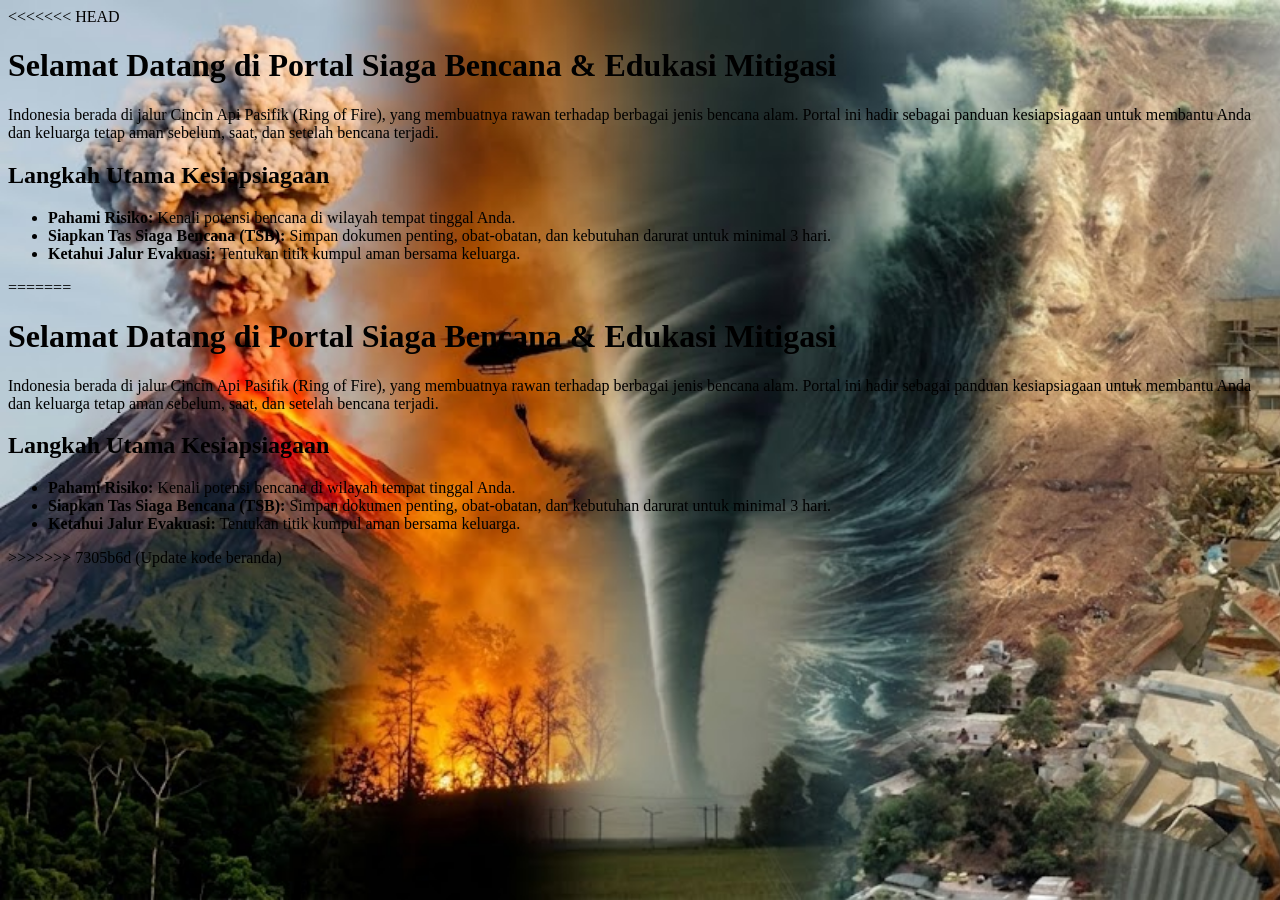
==== index.html @ dd017dc7 "Add files via upload" ====
<<<<<<< HEAD
<!DOCTYPE html>
<html lang="id">
<head>
    <title>Document</title>
    <link rel="stylesheet" href="css/style1.css">
</head>
    <body class="bground-beranda" >
        <h1>Selamat Datang di Portal Siaga Bencana & Edukasi Mitigasi</h1>
        <p>Indonesia berada di jalur Cincin Api Pasifik (Ring of Fire), yang membuatnya rawan terhadap berbagai jenis bencana alam. Portal ini hadir sebagai panduan kesiapsiagaan untuk membantu Anda dan keluarga tetap aman sebelum, saat, dan setelah bencana terjadi.</p>

        <div class="card">
            <h2>Langkah Utama Kesiapsiagaan</h2>
            <ul>
                <li><strong>Pahami Risiko:</strong> Kenali potensi bencana di wilayah tempat tinggal Anda.</li>
                <li><strong>Siapkan Tas Siaga Bencana (TSB):</strong> Simpan dokumen penting, obat-obatan, dan kebutuhan darurat untuk minimal 3 hari.</li>
                <li><strong>Ketahui Jalur Evakuasi:</strong> Tentukan titik kumpul aman bersama keluarga.</li>
            </ul>
        </div>
    </body>
=======
<!DOCTYPE html>
<html lang="id">
<head>
    <title>Beranda</title>
    <link rel="stylesheet" href="css/style1.css">
</head>
    <body class="bground-beranda" >
        <h1>Selamat Datang di Portal Siaga Bencana & Edukasi Mitigasi</h1>
        <p>Indonesia berada di jalur Cincin Api Pasifik (Ring of Fire), yang membuatnya rawan terhadap berbagai jenis bencana alam. Portal ini hadir sebagai panduan kesiapsiagaan untuk membantu Anda dan keluarga tetap aman sebelum, saat, dan setelah bencana terjadi.</p>

        <div class="card">
            <h2>Langkah Utama Kesiapsiagaan</h2>
            <ul>
                <li><strong>Pahami Risiko:</strong> Kenali potensi bencana di wilayah tempat tinggal Anda.</li>
                <li><strong>Siapkan Tas Siaga Bencana (TSB):</strong> Simpan dokumen penting, obat-obatan, dan kebutuhan darurat untuk minimal 3 hari.</li>
                <li><strong>Ketahui Jalur Evakuasi:</strong> Tentukan titik kumpul aman bersama keluarga.</li>
            </ul>
        </div>
    </body>
>>>>>>> 7305b6d (Update kode beranda)
</html>
---- css/style1.css ----
<<<<<<< HEAD
*{
    font-family: 'Poppins', sans-serif;
}

body.bground-beranda{
    background-image: url(../Foto/beranda.jpeg);
    background-repeat: no-repeat;
    background-size: cover;
=======
*{
    font-family: 'Poppins', sans-serif;
}

body.bground-beranda{
    background-image: url(../Foto/beranda.jpeg);
    background-repeat: no-repeat;
    background-size: cover;
>>>>>>> 7305b6d (Update kode beranda)
}
---- css/style1.css ----
<<<<<<< HEAD
*{
    font-family: 'Poppins', sans-serif;
}

body.bground-beranda{
    background-image: url(../Foto/beranda.jpeg);
    background-repeat: no-repeat;
    background-size: cover;
=======
*{
    font-family: 'Poppins', sans-serif;
}

body.bground-beranda{
    background-image: url(../Foto/beranda.jpeg);
    background-repeat: no-repeat;
    background-size: cover;
>>>>>>> 7305b6d (Update kode beranda)
}
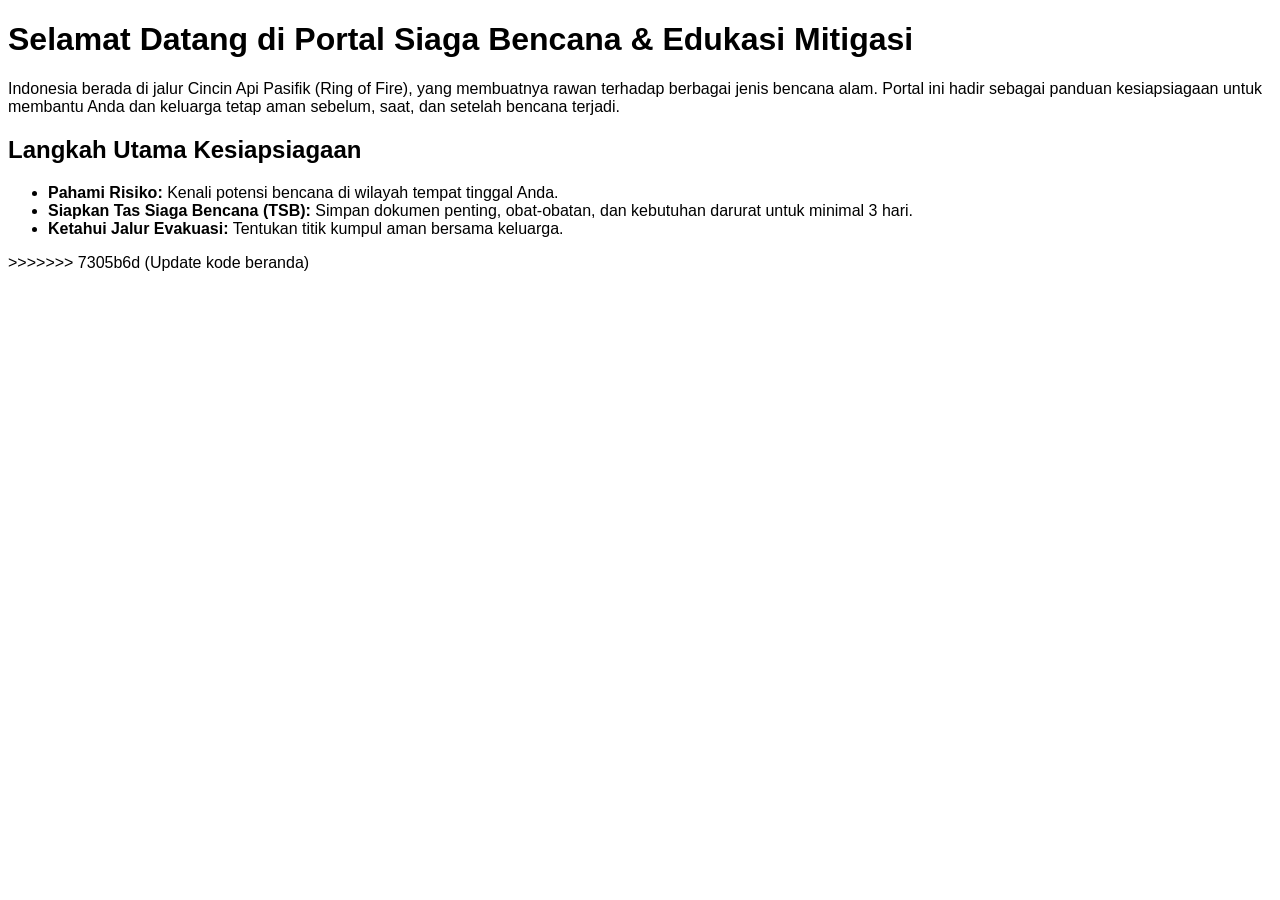
==== commit 038a5368: "terbaru" ====
--- a/index.html
+++ b/index.html
@@ -1,24 +1,3 @@
-<<<<<<< HEAD
-<!DOCTYPE html>
-<html lang="id">
-<head>
-    <title>Document</title>
-    <link rel="stylesheet" href="css/style1.css">
-</head>
-    <body class="bground-beranda" >
-        <h1>Selamat Datang di Portal Siaga Bencana & Edukasi Mitigasi</h1>
-        <p>Indonesia berada di jalur Cincin Api Pasifik (Ring of Fire), yang membuatnya rawan terhadap berbagai jenis bencana alam. Portal ini hadir sebagai panduan kesiapsiagaan untuk membantu Anda dan keluarga tetap aman sebelum, saat, dan setelah bencana terjadi.</p>
-
-        <div class="card">
-            <h2>Langkah Utama Kesiapsiagaan</h2>
-            <ul>
-                <li><strong>Pahami Risiko:</strong> Kenali potensi bencana di wilayah tempat tinggal Anda.</li>
-                <li><strong>Siapkan Tas Siaga Bencana (TSB):</strong> Simpan dokumen penting, obat-obatan, dan kebutuhan darurat untuk minimal 3 hari.</li>
-                <li><strong>Ketahui Jalur Evakuasi:</strong> Tentukan titik kumpul aman bersama keluarga.</li>
-            </ul>
-        </div>
-    </body>
-=======
 <!DOCTYPE html>
 <html lang="id">
 <head>
--- a/css/style1.css
+++ b/css/style1.css
@@ -1,20 +1,3 @@
-<<<<<<< HEAD
-*{
-    font-family: 'Poppins', sans-serif;
-}
-
-body.bground-beranda{
-    background-image: url(../Foto/beranda.jpeg);
-    background-repeat: no-repeat;
-    background-size: cover;
-=======
 *{
     font-family: 'Poppins', sans-serif;
-}
-
-body.bground-beranda{
-    background-image: url(../Foto/beranda.jpeg);
-    background-repeat: no-repeat;
-    background-size: cover;
->>>>>>> 7305b6d (Update kode beranda)
 }
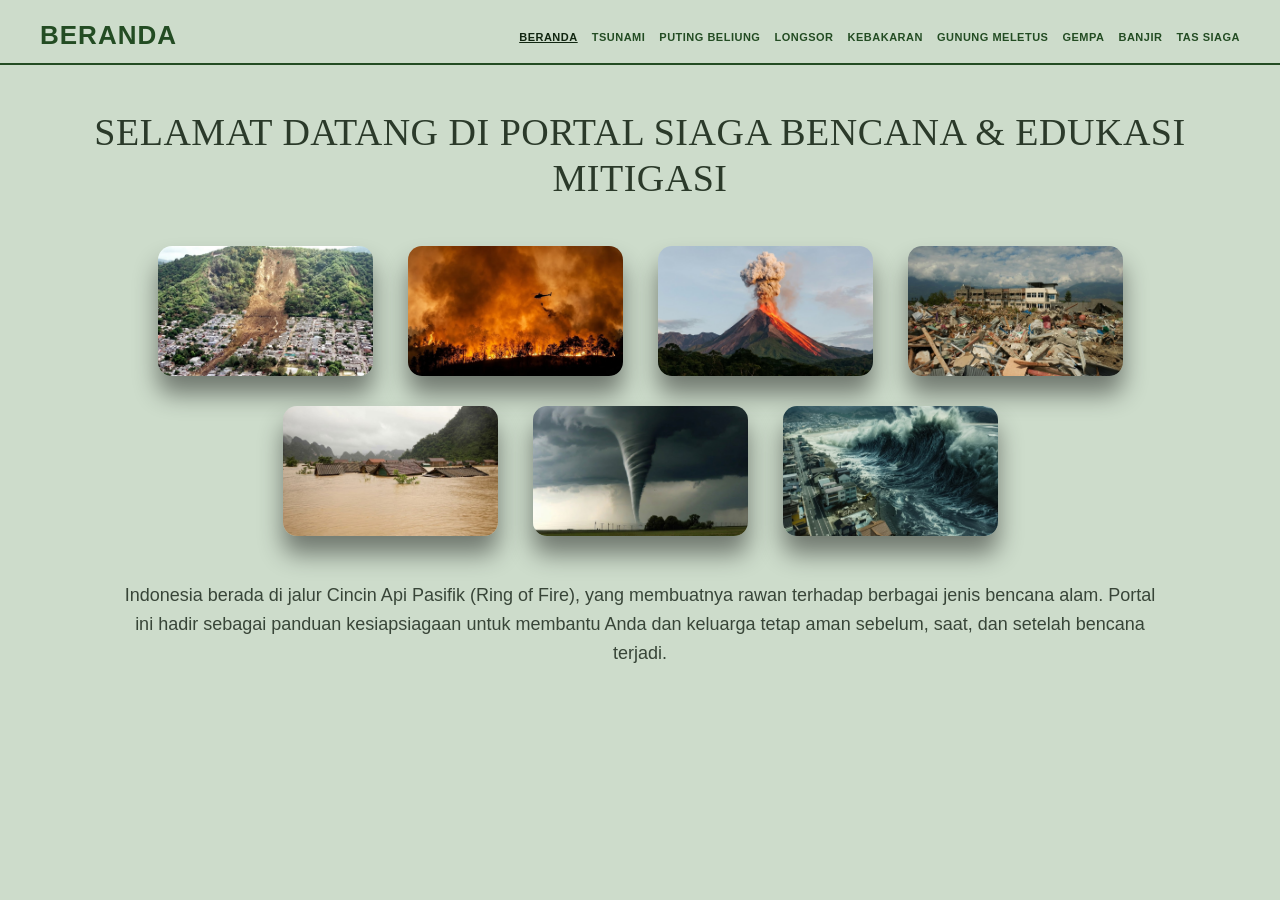
==== commit 40d748c2: "membuat tampilan beranda" ====
--- a/index.html
+++ b/index.html
@@ -1,21 +1,78 @@
 <!DOCTYPE html>
 <html lang="id">
 <head>
-    <title>Beranda</title>
+    <meta charset="UTF-8">
+    <meta name="viewport" content="width=device-width, initial-scale=1.0">
+    <title>Beranda - Portal Siaga Bencana</title>
+    
+    <!-- Memanggil CSS dari folder css/ -->
     <link rel="stylesheet" href="css/style1.css">
+    <link rel="stylesheet" href="css/responsif.css">
 </head>
-    <body class="bground-beranda" >
-        <h1>Selamat Datang di Portal Siaga Bencana & Edukasi Mitigasi</h1>
-        <p>Indonesia berada di jalur Cincin Api Pasifik (Ring of Fire), yang membuatnya rawan terhadap berbagai jenis bencana alam. Portal ini hadir sebagai panduan kesiapsiagaan untuk membantu Anda dan keluarga tetap aman sebelum, saat, dan setelah bencana terjadi.</p>
+<body>
 
-        <div class="card">
-            <h2>Langkah Utama Kesiapsiagaan</h2>
-            <ul>
-                <li><strong>Pahami Risiko:</strong> Kenali potensi bencana di wilayah tempat tinggal Anda.</li>
-                <li><strong>Siapkan Tas Siaga Bencana (TSB):</strong> Simpan dokumen penting, obat-obatan, dan kebutuhan darurat untuk minimal 3 hari.</li>
-                <li><strong>Ketahui Jalur Evakuasi:</strong> Tentukan titik kumpul aman bersama keluarga.</li>
-            </ul>
+    <!-- Navigasi Atas -->
+    <header>
+        <div class="navbar">
+            <div class="logo">BERANDA</div>
+            <nav>
+                <ul>
+                    <li><a href="index.html" class="active">BERANDA</a></li>
+                    <li><a href="pages/tsunami.html">TSUNAMI</a></li>
+                    <li><a href="pages/puting-beliung.html">PUTING BELIUNG</a></li>
+                    <li><a href="pages/longsor.html">LONGSOR</a></li>
+                    <li><a href="pages/kebakaran.html">KEBAKARAN</a></li>
+                    <li><a href="pages/gunung-meletus.html">GUNUNG MELETUS</a></li>
+                    <li><a href="pages/gempa.html">GEMPA</a></li>
+                    <li><a href="pages/banjir.html">BANJIR</a></li>
+                    <li><a href="pages/tas-siaga.html">TAS SIAGA</a></li>
+                </ul>
+            </nav>
         </div>
-    </body>
->>>>>>> 7305b6d (Update kode beranda)
+    </header>
+
+    <!-- Konten Utama -->
+    <main class="container">
+        <!-- Judul Utama -->
+        <h1 class="main-title">SELAMAT DATANG DI PORTAL SIAGA BENCANA & EDUKASI MITIGASI</h1>
+
+        <!-- Galeri Gambar Bencana -->
+        <div class="gallery-container">
+            <!-- Baris Atas (4 Gambar) -->
+            <div class="row row-top">
+                <div class="card">
+                    <img src="Foto/longsor.jpeg" alt="Longsor">
+                </div>
+                <div class="card">
+                    <img src="Foto/kebakaran.jpeg" alt="Kebakaran">
+                </div>
+                <div class="card">
+                    <img src="Foto/gunung-meletus.jpeg" alt="Gunung Meletus">
+                </div>
+                <div class="card">
+                    <img src="Foto/gempa.jpeg" alt="Gempa">
+                </div>
+            </div>
+
+            <!-- Baris Bawah (3 Gambar) -->
+            <div class="row row-bottom">
+                <div class="card">
+                    <img src="Foto/banjir.jpeg" alt="Banjir">
+                </div>
+                <div class="card">
+                    <img src="Foto/puting-beliung.jpeg" alt="Puting Beliung">
+                </div>
+                <div class="card">
+                    <img src="Foto/tsunami.jpeg" alt="Tsunami">
+                </div>
+            </div>
+        </div>
+
+        <!-- Paragraf Penjelas -->
+        <p class="description">
+            Indonesia berada di jalur Cincin Api Pasifik (Ring of Fire), yang membuatnya rawan terhadap berbagai jenis bencana alam. Portal ini hadir sebagai panduan kesiapsiagaan untuk membantu Anda dan keluarga tetap aman sebelum, saat, dan setelah bencana terjadi.
+        </p>
+    </main>
+
+</body>
 </html>
--- a/css/style1.css
+++ b/css/style1.css
@@ -1,3 +1,122 @@
-*{
+/* Reset Margin & Padding */
+* {
+    margin: 0;
+    padding: 0;
+    box-sizing: border-box;
+}
+
+body {
+    background-color: #cddccb; /* Warna latar hijau muda */
     font-family: 'Poppins', sans-serif;
+    color: #2b3a2a;
+}
+
+/* Header & Navigasi */
+header {
+    width: 100%;
+    padding: 20px 0 10px 0; /* Padding kiri & kanan 0 agar garis menyentuh tepi layar */
+}
+
+.navbar {
+    display: flex;
+    justify-content: space-between;
+    align-items: center;
+    border-bottom: 2px solid #234c23; /* Garis pembatas membentang penuh */
+    padding: 0 40px 12px 40px; /* Jarak teks logo dan menu diberi padding internal */
+}
+
+.logo {
+    font-size: 26px;
+    font-weight: 800;
+    color: #234c23;
+    letter-spacing: 1px;
+}
+
+nav ul {
+    display: flex;
+    list-style: none;
+    gap: 14px;
+}
+
+nav ul li a {
+    text-decoration: none;
+    font-size: 11px;
+    font-weight: 700;
+    color: #234c23;
+    text-transform: uppercase;
+    letter-spacing: 0.5px;
+    transition: color 0.2s ease;
+}
+
+nav ul li a:hover,
+nav ul li a.active {
+    color: #112611;
+    text-decoration: underline;
+}
+
+/* Container Utama */
+.container {
+    max-width: 1150px;
+    margin: 0 auto;
+    padding: 35px 20px 50px 20px;
+    text-align: center;
+}
+
+/* Judul Utama */
+.main-title {
+    font-family: 'Bodoni Moda', serif;
+    font-size: 38px;
+    font-weight: 500;
+    color: #2b3a2a;
+    text-transform: uppercase;
+    letter-spacing: 0.5px;
+    margin-bottom: 45px;
+    line-height: 1.2;
+    text-align: center; /* Rata tengah posisi judul */
+}
+
+/* Galeri Foto */
+.gallery-container {
+    display: flex;
+    flex-direction: column;
+    gap: 30px;
+    margin-bottom: 45px;
+}
+
+.row {
+    display: flex;
+    justify-content: center;
+    gap: 35px;
+}
+
+.card {
+    width: 215px;
+    height: 130px;
+    border-radius: 14px;
+    overflow: hidden;
+    /* Efek bayangan gelap di bawah gambar */
+    box-shadow: 0px 18px 25px rgba(0, 0, 0, 0.45);
+    transition: transform 0.3s ease;
+}
+
+.card:hover {
+    transform: translateY(-5px);
+}
+
+.card img {
+    width: 100%;
+    height: 100%;
+    object-fit: cover;
+    display: block;
+}
+
+/* Deskripsi Bawah */
+.description {
+    font-size: 18px;
+    line-height: 1.6;
+    color: #384538;
+    max-width: 1050px;
+    margin: 0 auto;
+    font-weight: 400;
+    text-align: center;
 }
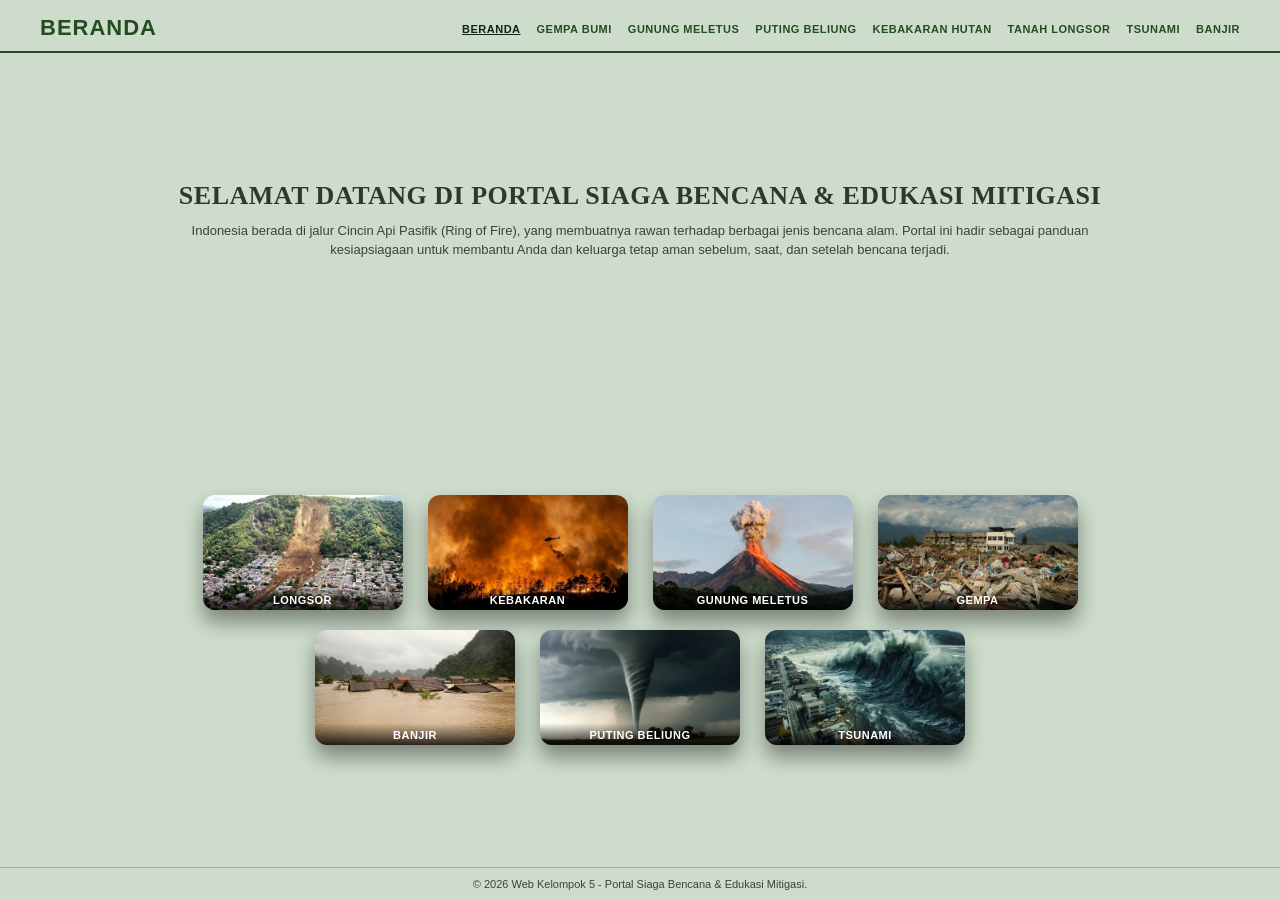
==== commit d7bbfbd5: "update progres" ====
--- a/index.html
+++ b/index.html
@@ -3,29 +3,26 @@
 <head>
     <meta charset="UTF-8">
     <meta name="viewport" content="width=device-width, initial-scale=1.0">
-    <title>Beranda - Portal Siaga Bencana</title>
-    
-    <!-- Memanggil CSS dari folder css/ -->
+    <title>Portal Siaga Bencana & Edukasi Mitigasi</title>
     <link rel="stylesheet" href="css/style1.css">
     <link rel="stylesheet" href="css/responsif.css">
 </head>
 <body>
 
-    <!-- Navigasi Atas -->
+    <!-- Header & Navigasi -->
     <header>
         <div class="navbar">
             <div class="logo">BERANDA</div>
             <nav>
                 <ul>
                     <li><a href="index.html" class="active">BERANDA</a></li>
+                    <li><a href="pages/gempa.html">GEMPA BUMI</a></li>
+                    <li><a href="pages/gunung-api.html">GUNUNG MELETUS</a></li>
+                    <li><a href="pages/puting-beliung.html">PUTING BELIUNG</a></li>
+                    <li><a href="pages/kebakaran.html">KEBAKARAN HUTAN</a></li>
+                    <li><a href="pages/longsor.html">TANAH LONGSOR</a></li>
                     <li><a href="pages/tsunami.html">TSUNAMI</a></li>
-                    <li><a href="pages/puting-beliung.html">PUTING BELIUNG</a></li>
-                    <li><a href="pages/longsor.html">LONGSOR</a></li>
-                    <li><a href="pages/kebakaran.html">KEBAKARAN</a></li>
-                    <li><a href="pages/gunung-meletus.html">GUNUNG MELETUS</a></li>
-                    <li><a href="pages/gempa.html">GEMPA</a></li>
                     <li><a href="pages/banjir.html">BANJIR</a></li>
-                    <li><a href="pages/tas-siaga.html">TAS SIAGA</a></li>
                 </ul>
             </nav>
         </div>
@@ -33,46 +30,58 @@
 
     <!-- Konten Utama -->
     <main class="container">
-        <!-- Judul Utama -->
-        <h1 class="main-title">SELAMAT DATANG DI PORTAL SIAGA BENCANA & EDUKASI MITIGASI</h1>
+        <!-- Hero Section -->
+        <section class="hero-section">
+            <h1 class="main-title">SELAMAT DATANG DI PORTAL SIAGA BENCANA & EDUKASI MITIGASI</h1>
+            <p class="hero-intro">
+                Indonesia berada di jalur Cincin Api Pasifik (Ring of Fire), yang membuatnya rawan terhadap berbagai jenis bencana alam. Portal ini hadir sebagai panduan kesiapsiagaan untuk membantu Anda dan keluarga tetap aman sebelum, saat, dan setelah bencana terjadi.
+            </p>
+        </section>
 
-        <!-- Galeri Gambar Bencana -->
-        <div class="gallery-container">
-            <!-- Baris Atas (4 Gambar) -->
+        <!-- Galeri Gambar (Flexbox 2 Baris) -->
+        <section class="disaster-gallery">
+            <!-- Baris Atas: 4 Gambar -->
             <div class="row row-top">
-                <div class="card">
+                <article class="card">
                     <img src="Foto/longsor.jpeg" alt="Longsor">
-                </div>
-                <div class="card">
+                    <div class="card-caption">LONGSOR</div>
+                </article>
+                <article class="card">
                     <img src="Foto/kebakaran.jpeg" alt="Kebakaran">
-                </div>
-                <div class="card">
+                    <div class="card-caption">KEBAKARAN</div>
+                </article>
+                <article class="card">
                     <img src="Foto/gunung-meletus.jpeg" alt="Gunung Meletus">
-                </div>
-                <div class="card">
+                    <div class="card-caption">GUNUNG MELETUS</div>
+                </article>
+                <article class="card">
                     <img src="Foto/gempa.jpeg" alt="Gempa">
-                </div>
+                    <div class="card-caption">GEMPA</div>
+                </article>
             </div>
 
-            <!-- Baris Bawah (3 Gambar) -->
+            <!-- Baris Bawah: 3 Gambar (Otomatis Rata Tengah) -->
             <div class="row row-bottom">
-                <div class="card">
+                <article class="card">
                     <img src="Foto/banjir.jpeg" alt="Banjir">
-                </div>
-                <div class="card">
+                    <div class="card-caption">BANJIR</div>
+                </article>
+                <article class="card">
                     <img src="Foto/puting-beliung.jpeg" alt="Puting Beliung">
-                </div>
-                <div class="card">
+                    <div class="card-caption">PUTING BELIUNG</div>
+                </article>
+                <article class="card">
                     <img src="Foto/tsunami.jpeg" alt="Tsunami">
-                </div>
+                    <div class="card-caption">TSUNAMI</div>
+                </article>
             </div>
-        </div>
+        </section>
+    </main>
 
-        <!-- Paragraf Penjelas -->
-        <p class="description">
-            Indonesia berada di jalur Cincin Api Pasifik (Ring of Fire), yang membuatnya rawan terhadap berbagai jenis bencana alam. Portal ini hadir sebagai panduan kesiapsiagaan untuk membantu Anda dan keluarga tetap aman sebelum, saat, dan setelah bencana terjadi.
-        </p>
-    </main>
+    <!-- Footer -->
+    <footer>
+        <p>&copy; 2026 Web Kelompok 5 - Portal Siaga Bencana & Edukasi Mitigasi.</p>
+    </footer>
 
 </body>
 </html>
--- a/css/style1.css
+++ b/css/style1.css
@@ -1,51 +1,75 @@
-/* Reset Margin & Padding */
+:root {
+    --bg-color: #cddccb;
+    --primary-color: #234c23;
+    --text-dark: #2b3a2a;
+    --text-muted: #384538;
+    --font-heading: 'Bodoni Moda', serif;
+    --font-body: 'Poppins', sans-serif;
+}
+
 * {
     margin: 0;
     padding: 0;
     box-sizing: border-box;
 }
 
-body {
-    background-color: #cddccb; /* Warna latar hijau muda */
-    font-family: 'Poppins', sans-serif;
-    color: #2b3a2a;
+html, body {
+    width: 100%;
+    min-height: 100vh;
+    background-color: var(--bg-color);
+    font-family: var(--font-body);
+    color: var(--text-dark);
+}
+
+/* Tampilan pas 1 layar penuh di Desktop */
+@media (min-width: 993px) {
+    html, body {
+        height: 100vh;
+        overflow: hidden;
+    }
+
+    body {
+        display: flex;
+        flex-direction: column;
+        justify-content: space-between;
+    }
 }
 
 /* Header & Navigasi */
 header {
     width: 100%;
-    padding: 20px 0 10px 0; /* Padding kiri & kanan 0 agar garis menyentuh tepi layar */
+    padding: 15px 0 5px 0;
+    flex-shrink: 0;
 }
 
 .navbar {
     display: flex;
     justify-content: space-between;
     align-items: center;
-    border-bottom: 2px solid #234c23; /* Garis pembatas membentang penuh */
-    padding: 0 40px 12px 40px; /* Jarak teks logo dan menu diberi padding internal */
+    border-bottom: 2px solid var(--primary-color);
+    padding: 0 40px 10px 40px;
 }
 
 .logo {
-    font-size: 26px;
+    font-size: 22px;
     font-weight: 800;
-    color: #234c23;
+    color: var(--primary-color);
     letter-spacing: 1px;
 }
 
 nav ul {
     display: flex;
     list-style: none;
-    gap: 14px;
+    gap: 16px;
 }
 
 nav ul li a {
     text-decoration: none;
     font-size: 11px;
     font-weight: 700;
-    color: #234c23;
+    color: var(--primary-color);
     text-transform: uppercase;
     letter-spacing: 0.5px;
-    transition: color 0.2s ease;
 }
 
 nav ul li a:hover,
@@ -56,51 +80,68 @@
 
 /* Container Utama */
 .container {
-    max-width: 1150px;
+    max-width: 1100px;
     margin: 0 auto;
-    padding: 35px 20px 50px 20px;
-    text-align: center;
-}
-
-/* Judul Utama */
+    padding: 10px 20px;
+    text-align: center;
+    flex: 1;
+    display: flex;
+    flex-direction: column;
+    justify-content: space-around;
+}
+
+/* Hero Section */
+.hero-section {
+    margin-bottom: 10px;
+}
+
 .main-title {
-    font-family: 'Bodoni Moda', serif;
-    font-size: 38px;
-    font-weight: 500;
-    color: #2b3a2a;
+    font-family: var(--font-heading);
+    font-size: 26px;
+    font-weight: 600;
+    color: var(--text-dark);
     text-transform: uppercase;
     letter-spacing: 0.5px;
-    margin-bottom: 45px;
-    line-height: 1.2;
-    text-align: center; /* Rata tengah posisi judul */
-}
-
-/* Galeri Foto */
-.gallery-container {
+    line-height: 1.25;
+    text-align: center;
+    margin-bottom: 8px;
+}
+
+.hero-intro {
+    font-size: 13px;
+    line-height: 1.5;
+    color: var(--text-muted);
+    max-width: 950px;
+    margin: 0 auto;
+}
+
+/* Galeri Gambar (Flexbox Layout) */
+.disaster-gallery {
     display: flex;
     flex-direction: column;
-    gap: 30px;
-    margin-bottom: 45px;
+    gap: 20px;
+    align-items: center;
 }
 
 .row {
     display: flex;
     justify-content: center;
-    gap: 35px;
+    gap: 25px;
+    width: 100%;
 }
 
 .card {
-    width: 215px;
-    height: 130px;
-    border-radius: 14px;
+    position: relative;
+    width: 200px;
+    height: 115px;
+    border-radius: 12px;
     overflow: hidden;
-    /* Efek bayangan gelap di bawah gambar */
-    box-shadow: 0px 18px 25px rgba(0, 0, 0, 0.45);
+    box-shadow: 0px 12px 20px rgba(0, 0, 0, 0.4);
     transition: transform 0.3s ease;
 }
 
 .card:hover {
-    transform: translateY(-5px);
+    transform: translateY(-4px);
 }
 
 .card img {
@@ -110,13 +151,69 @@
     display: block;
 }
 
-/* Deskripsi Bawah */
-.description {
-    font-size: 18px;
+.card-caption {
+    position: absolute;
+    bottom: 0;
+    width: 100%;
+    background: linear-gradient(transparent, rgba(0,0,0,0.8));
+    color: #ffffff;
+    font-size: 11px;
+    font-weight: 700;
+    padding: 6px 4px 4px 4px;
+    text-align: center;
+    letter-spacing: 0.5px;
+}
+
+/* Footer */
+footer {
+    width: 100%;
+    padding: 10px 0;
+    text-align: center;
+    font-size: 11px;
+    color: var(--text-muted);
+    border-top: 1px solid rgba(35, 76, 35, 0.3);
+    flex-shrink: 0;
+}
+
+/* Styling Khusus Halaman Panduan Bencana (3 Box) */
+.guide-container {
+    display: flex;
+    justify-content: center;
+    gap: 20px;
+    margin-top: 20px;
+    flex-wrap: wrap;
+}
+
+.guide-box {
+    background-color: #becebb;
+    border: 1px solid #234c23;
+    border-radius: 12px;
+    padding: 20px;
+    flex: 1;
+    min-width: 280px;
+    max-width: 340px;
+    text-align: left;
+    box-shadow: 0px 8px 16px rgba(0, 0, 0, 0.15);
+}
+
+.guide-box h2 {
+    font-size: 16px;
+    font-weight: 700;
+    color: #234c23;
+    border-bottom: 2px solid #234c23;
+    padding-bottom: 8px;
+    margin-bottom: 12px;
+    text-align: center;
+}
+
+.guide-box ul {
+    list-style-type: disc;
+    padding-left: 20px;
+}
+
+.guide-box ul li {
+    font-size: 13px;
     line-height: 1.6;
-    color: #384538;
-    max-width: 1050px;
-    margin: 0 auto;
-    font-weight: 400;
-    text-align: center;
+    color: #2b3a2a;
+    margin-bottom: 8px;
 }
--- a/css/responsif.css
+++ b/css/responsif.css
@@ -0,0 +1,67 @@
+/* Media Query untuk Tablet (Max-width: 992px) */
+@media (max-width: 992px) {
+    html, body {
+        height: auto;
+        overflow-y: auto; /* Memungkinkan scroll vertikal pada layar kecil */
+    }
+
+    .navbar {
+        flex-direction: column;
+        gap: 12px;
+        padding: 0 20px 10px 20px;
+    }
+
+    nav ul {
+        flex-wrap: wrap;
+        justify-content: center;
+        gap: 10px 15px;
+    }
+
+    .main-title {
+        font-size: 24px;
+    }
+
+    .grid-container {
+        grid-template-columns: repeat(2, 1fr);
+        gap: 15px;
+    }
+
+    /* Reset span khusus desktop pada layar tablet */
+    .grid-container > .card:nth-child(5),
+    .grid-container > .card:nth-child(6),
+    .grid-container > .card:nth-child(7) {
+        grid-column: auto;
+        margin: 0;
+    }
+
+    .card {
+        height: 140px;
+    }
+}
+
+/* Media Query untuk Smartphone (Max-width: 576px) */
+@media (max-width: 576px) {
+    .logo {
+        font-size: 18px;
+    }
+
+    nav ul li a {
+        font-size: 10px;
+    }
+
+    .main-title {
+        font-size: 18px;
+    }
+
+    .hero-intro {
+        font-size: 12px;
+    }
+
+    .grid-container {
+        grid-template-columns: 1fr; /* 1 kolom penuh di HP */
+    }
+
+    .card {
+        height: 160px;
+    }
+}
